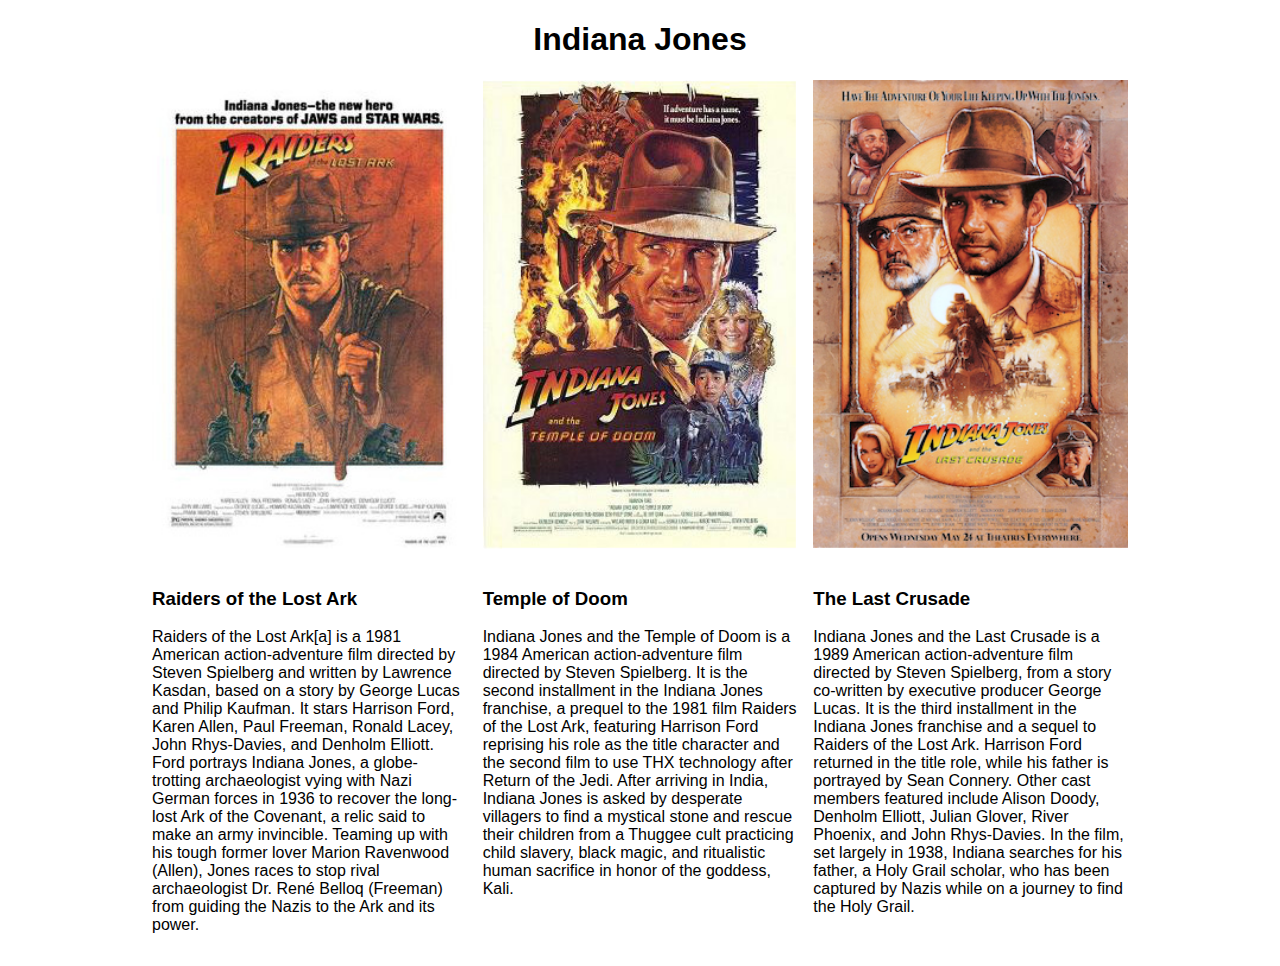
==== prep-css-layout-classes/index.html @ 3e103146 "prep-css-layout-classes- Jay Park" ====
<!DOCTYPE html>
<html lang="en">

<head>
  <meta charset="UTF-8">
  <meta name="viewport" content="width=device-width, initial-scale=1.0">
  <meta http-equiv="X-UA-Compatible" content="ie=edge">
  <title>CSS Layout Classes</title>
  <link rel="stylesheet" href="reset.css">
  <style>
/* stylelint-disable block-no-empty */
body {
  font-family: sans-serif;
}

h1 {
  text-align: center;
}

.container {
  width: 100%;
  max-width: 992px;
  margin: auto;
}

.row {
  width: 100%;
  display: flex;
  margin-bottom: 1rem;
}

.column {
  flex-basis: calc(100%/3);
  padding-right: 8px;
  padding-left: 8px;
}

img { width: 100%; }
  </style>
</head>
<body>

<h1>Indiana Jones</h1>
<div class="container">
  <div class="row">
    <div class="column"><img src="images/raiders.jpg" alt="raiders of the lost ark"></div>

        <div class="column"><img src="images/temple.jpg" alt="tempe of doom"></div>
            <div class="column"><img src="images/crusade.jpg"></div>
  </div>
</div>

<div class="container">
  <div class="row">
    <div class="column"><h3>Raiders of the Lost Ark</h3><p>Raiders of the Lost Ark[a] is a 1981 American action-adventure film directed by Steven Spielberg and written by Lawrence
    Kasdan, based on a story by George Lucas and Philip Kaufman. It stars Harrison Ford, Karen Allen, Paul Freeman, Ronald
    Lacey, John Rhys-Davies, and Denholm Elliott. Ford portrays Indiana Jones, a globe-trotting archaeologist vying with
    Nazi German forces in 1936 to recover the long-lost Ark of the Covenant, a relic said to make an army invincible.
    Teaming up with his tough former lover Marion Ravenwood (Allen), Jones races to stop rival archaeologist Dr. René Belloq
    (Freeman) from guiding the Nazis to the Ark and its power.</p></div>

    <div class="column"><h3>Temple of Doom</h3><p>Indiana Jones and the Temple of Doom is a 1984 American action-adventure film directed by Steven Spielberg. It is the
    second installment in the Indiana Jones franchise, a prequel to the 1981 film Raiders of the Lost Ark, featuring
    Harrison Ford reprising his role as the title character and the second film to use THX technology after Return of the
    Jedi. After arriving in India, Indiana Jones is asked by desperate villagers to find a mystical stone and rescue their
    children from a Thuggee cult practicing child slavery, black magic, and ritualistic human sacrifice in honor of the
    goddess, Kali.</p></div>
    <div class="column"><h3>The Last Crusade</h3><p>Indiana Jones and the Last Crusade is a 1989 American action-adventure film directed by Steven Spielberg, from a story
    co-written by executive producer George Lucas. It is the third installment in the Indiana Jones franchise and a sequel
    to Raiders of the Lost Ark. Harrison Ford returned in the title role, while his father is portrayed by Sean Connery.
    Other cast members featured include Alison Doody, Denholm Elliott, Julian Glover, River Phoenix, and John Rhys-Davies.
    In the film, set largely in 1938, Indiana searches for his father, a Holy Grail scholar, who has been captured by Nazis
    while on a journey to find the Holy Grail.</p></div>
  </div>
</div>


</body>
</html>
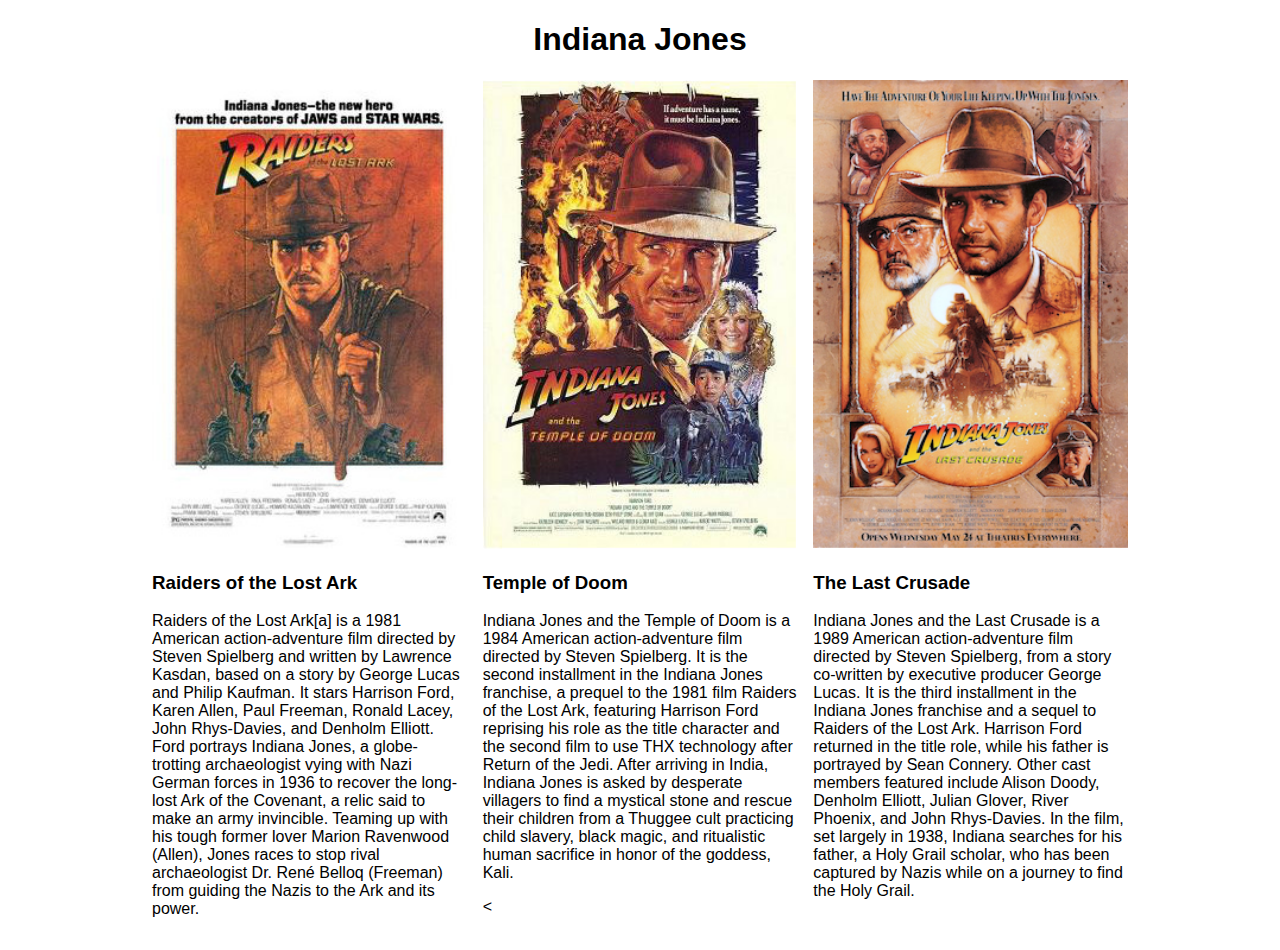
==== commit 932f2b36: "Update index.html" ====
--- a/prep-css-layout-classes/index.html
+++ b/prep-css-layout-classes/index.html
@@ -43,29 +43,20 @@
 <h1>Indiana Jones</h1>
 <div class="container">
   <div class="row">
-    <div class="column"><img src="images/raiders.jpg" alt="raiders of the lost ark"></div>
-
-        <div class="column"><img src="images/temple.jpg" alt="tempe of doom"></div>
-            <div class="column"><img src="images/crusade.jpg"></div>
-  </div>
-</div>
-
-<div class="container">
-  <div class="row">
-    <div class="column"><h3>Raiders of the Lost Ark</h3><p>Raiders of the Lost Ark[a] is a 1981 American action-adventure film directed by Steven Spielberg and written by Lawrence
+    <div class="column"><img src="images/raiders.jpg" alt="raiders of the lost ark"><h3>Raiders of the Lost Ark</h3><p>Raiders of the Lost Ark[a] is a 1981 American action-adventure film directed by Steven Spielberg and written by Lawrence
     Kasdan, based on a story by George Lucas and Philip Kaufman. It stars Harrison Ford, Karen Allen, Paul Freeman, Ronald
     Lacey, John Rhys-Davies, and Denholm Elliott. Ford portrays Indiana Jones, a globe-trotting archaeologist vying with
     Nazi German forces in 1936 to recover the long-lost Ark of the Covenant, a relic said to make an army invincible.
     Teaming up with his tough former lover Marion Ravenwood (Allen), Jones races to stop rival archaeologist Dr. René Belloq
     (Freeman) from guiding the Nazis to the Ark and its power.</p></div>
 
-    <div class="column"><h3>Temple of Doom</h3><p>Indiana Jones and the Temple of Doom is a 1984 American action-adventure film directed by Steven Spielberg. It is the
+        <div class="column"><img src="images/temple.jpg" alt="tempe of doom"><h3>Temple of Doom</h3><p>Indiana Jones and the Temple of Doom is a 1984 American action-adventure film directed by Steven Spielberg. It is the
     second installment in the Indiana Jones franchise, a prequel to the 1981 film Raiders of the Lost Ark, featuring
     Harrison Ford reprising his role as the title character and the second film to use THX technology after Return of the
     Jedi. After arriving in India, Indiana Jones is asked by desperate villagers to find a mystical stone and rescue their
     children from a Thuggee cult practicing child slavery, black magic, and ritualistic human sacrifice in honor of the
-    goddess, Kali.</p></div>
-    <div class="column"><h3>The Last Crusade</h3><p>Indiana Jones and the Last Crusade is a 1989 American action-adventure film directed by Steven Spielberg, from a story
+    goddess, Kali.</p><</div>
+            <div class="column"><img src="images/crusade.jpg"><h3>The Last Crusade</h3><p>Indiana Jones and the Last Crusade is a 1989 American action-adventure film directed by Steven Spielberg, from a story
     co-written by executive producer George Lucas. It is the third installment in the Indiana Jones franchise and a sequel
     to Raiders of the Lost Ark. Harrison Ford returned in the title role, while his father is portrayed by Sean Connery.
     Other cast members featured include Alison Doody, Denholm Elliott, Julian Glover, River Phoenix, and John Rhys-Davies.
@@ -75,5 +66,6 @@
 </div>
 
 
+
 </body>
 </html>
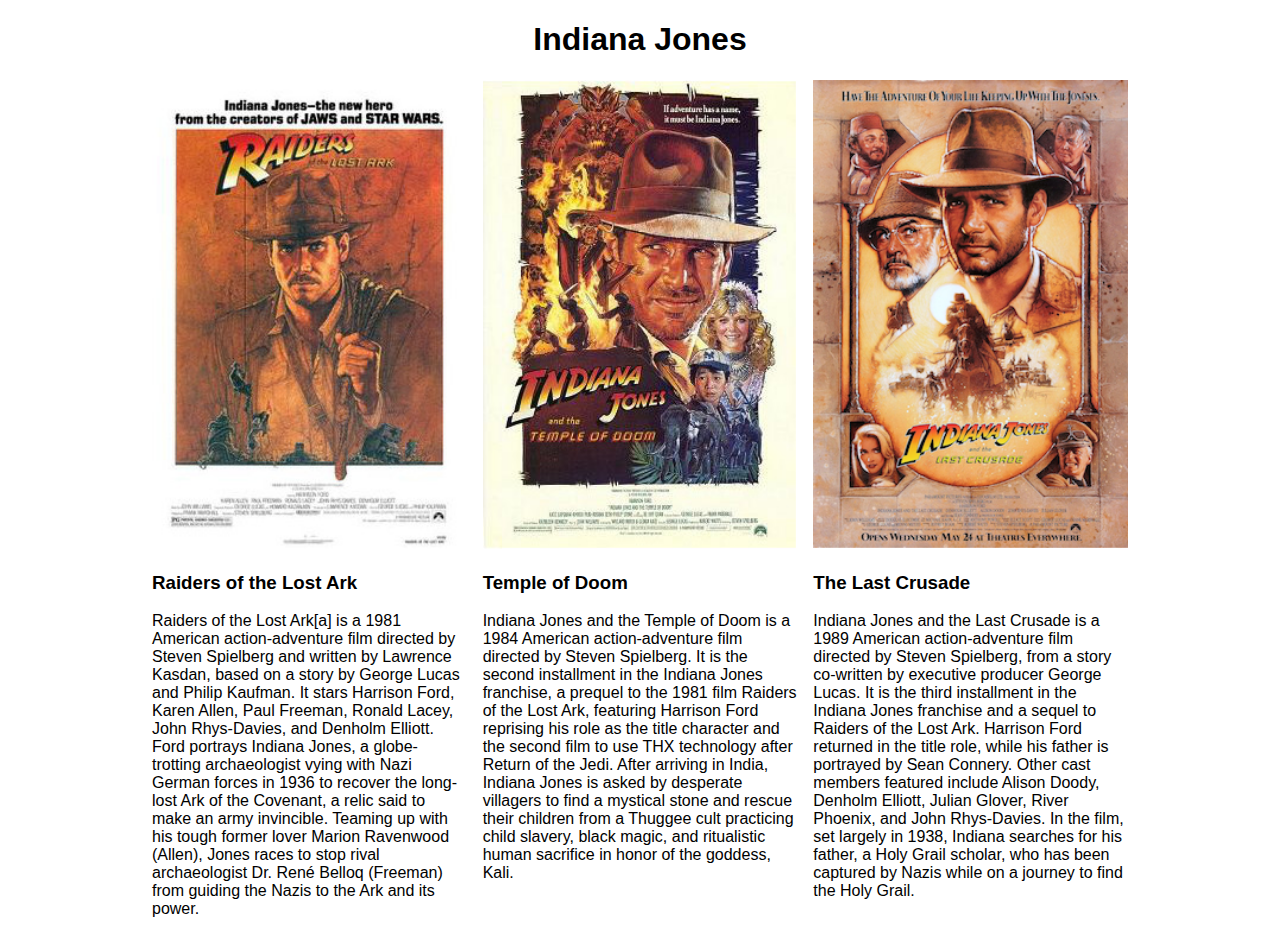
==== commit aadfdb5f: "Update index.html" ====
--- a/prep-css-layout-classes/index.html
+++ b/prep-css-layout-classes/index.html
@@ -8,64 +8,92 @@
   <title>CSS Layout Classes</title>
   <link rel="stylesheet" href="reset.css">
   <style>
-/* stylelint-disable block-no-empty */
-body {
-  font-family: sans-serif;
-}
+    /* stylelint-disable block-no-empty */
+    body {
+      font-family: sans-serif;
+    }
 
-h1 {
-  text-align: center;
-}
+    h1 {
+      text-align: center;
+    }
 
-.container {
-  width: 100%;
-  max-width: 992px;
-  margin: auto;
-}
+    .container {
+      width: 100%;
+      max-width: 992px;
+      margin: auto;
+    }
 
-.row {
-  width: 100%;
-  display: flex;
-  margin-bottom: 1rem;
-}
+    .row {
+      width: 100%;
+      display: flex;
+      margin-bottom: 1rem;
+    }
 
-.column {
-  flex-basis: calc(100%/3);
-  padding-right: 8px;
-  padding-left: 8px;
-}
+    .column {
+      flex-basis: calc(100%/3);
+      padding-right: 8px;
+      padding-left: 8px;
+    }
 
-img { width: 100%; }
+    img {
+      width: 100%;
+    }
   </style>
 </head>
+
 <body>
 
-<h1>Indiana Jones</h1>
-<div class="container">
-  <div class="row">
-    <div class="column"><img src="images/raiders.jpg" alt="raiders of the lost ark"><h3>Raiders of the Lost Ark</h3><p>Raiders of the Lost Ark[a] is a 1981 American action-adventure film directed by Steven Spielberg and written by Lawrence
-    Kasdan, based on a story by George Lucas and Philip Kaufman. It stars Harrison Ford, Karen Allen, Paul Freeman, Ronald
-    Lacey, John Rhys-Davies, and Denholm Elliott. Ford portrays Indiana Jones, a globe-trotting archaeologist vying with
-    Nazi German forces in 1936 to recover the long-lost Ark of the Covenant, a relic said to make an army invincible.
-    Teaming up with his tough former lover Marion Ravenwood (Allen), Jones races to stop rival archaeologist Dr. René Belloq
-    (Freeman) from guiding the Nazis to the Ark and its power.</p></div>
+  <h1>Indiana Jones</h1>
+  <div class="container">
+    <div class="row">
+      <div class="column"><img src="images/raiders.jpg" alt="raiders of the lost ark">
+        <h3>Raiders of the Lost Ark</h3>
+        <p>Raiders of the Lost Ark[a] is a 1981 American action-adventure film directed by Steven Spielberg and written
+          by Lawrence
+          Kasdan, based on a story by George Lucas and Philip Kaufman. It stars Harrison Ford, Karen Allen, Paul
+          Freeman, Ronald
+          Lacey, John Rhys-Davies, and Denholm Elliott. Ford portrays Indiana Jones, a globe-trotting archaeologist
+          vying with
+          Nazi German forces in 1936 to recover the long-lost Ark of the Covenant, a relic said to make an army
+          invincible.
+          Teaming up with his tough former lover Marion Ravenwood (Allen), Jones races to stop rival archaeologist Dr.
+          René Belloq
+          (Freeman) from guiding the Nazis to the Ark and its power.</p>
+      </div>
 
-        <div class="column"><img src="images/temple.jpg" alt="tempe of doom"><h3>Temple of Doom</h3><p>Indiana Jones and the Temple of Doom is a 1984 American action-adventure film directed by Steven Spielberg. It is the
-    second installment in the Indiana Jones franchise, a prequel to the 1981 film Raiders of the Lost Ark, featuring
-    Harrison Ford reprising his role as the title character and the second film to use THX technology after Return of the
-    Jedi. After arriving in India, Indiana Jones is asked by desperate villagers to find a mystical stone and rescue their
-    children from a Thuggee cult practicing child slavery, black magic, and ritualistic human sacrifice in honor of the
-    goddess, Kali.</p><</div>
-            <div class="column"><img src="images/crusade.jpg"><h3>The Last Crusade</h3><p>Indiana Jones and the Last Crusade is a 1989 American action-adventure film directed by Steven Spielberg, from a story
-    co-written by executive producer George Lucas. It is the third installment in the Indiana Jones franchise and a sequel
-    to Raiders of the Lost Ark. Harrison Ford returned in the title role, while his father is portrayed by Sean Connery.
-    Other cast members featured include Alison Doody, Denholm Elliott, Julian Glover, River Phoenix, and John Rhys-Davies.
-    In the film, set largely in 1938, Indiana searches for his father, a Holy Grail scholar, who has been captured by Nazis
-    while on a journey to find the Holy Grail.</p></div>
+      <div class="column"><img src="images/temple.jpg" alt="tempe of doom">
+        <h3>Temple of Doom</h3>
+        <p>Indiana Jones and the Temple of Doom is a 1984 American action-adventure film directed by Steven Spielberg.
+          It is the
+          second installment in the Indiana Jones franchise, a prequel to the 1981 film Raiders of the Lost Ark,
+          featuring
+          Harrison Ford reprising his role as the title character and the second film to use THX technology after Return
+          of the
+          Jedi. After arriving in India, Indiana Jones is asked by desperate villagers to find a mystical stone and
+          rescue their
+          children from a Thuggee cult practicing child slavery, black magic, and ritualistic human sacrifice in honor
+          of the
+          goddess, Kali.</p>
+      </div>
+      <div class="column"><img src="images/crusade.jpg">
+        <h3>The Last Crusade</h3>
+        <p>Indiana Jones and the Last Crusade is a 1989 American action-adventure film directed by Steven Spielberg,
+          from a story
+          co-written by executive producer George Lucas. It is the third installment in the Indiana Jones franchise and
+          a sequel
+          to Raiders of the Lost Ark. Harrison Ford returned in the title role, while his father is portrayed by Sean
+          Connery.
+          Other cast members featured include Alison Doody, Denholm Elliott, Julian Glover, River Phoenix, and John
+          Rhys-Davies.
+          In the film, set largely in 1938, Indiana searches for his father, a Holy Grail scholar, who has been captured
+          by Nazis
+          while on a journey to find the Holy Grail.</p>
+      </div>
+    </div>
   </div>
-</div>
 
 
 
 </body>
+
 </html>
